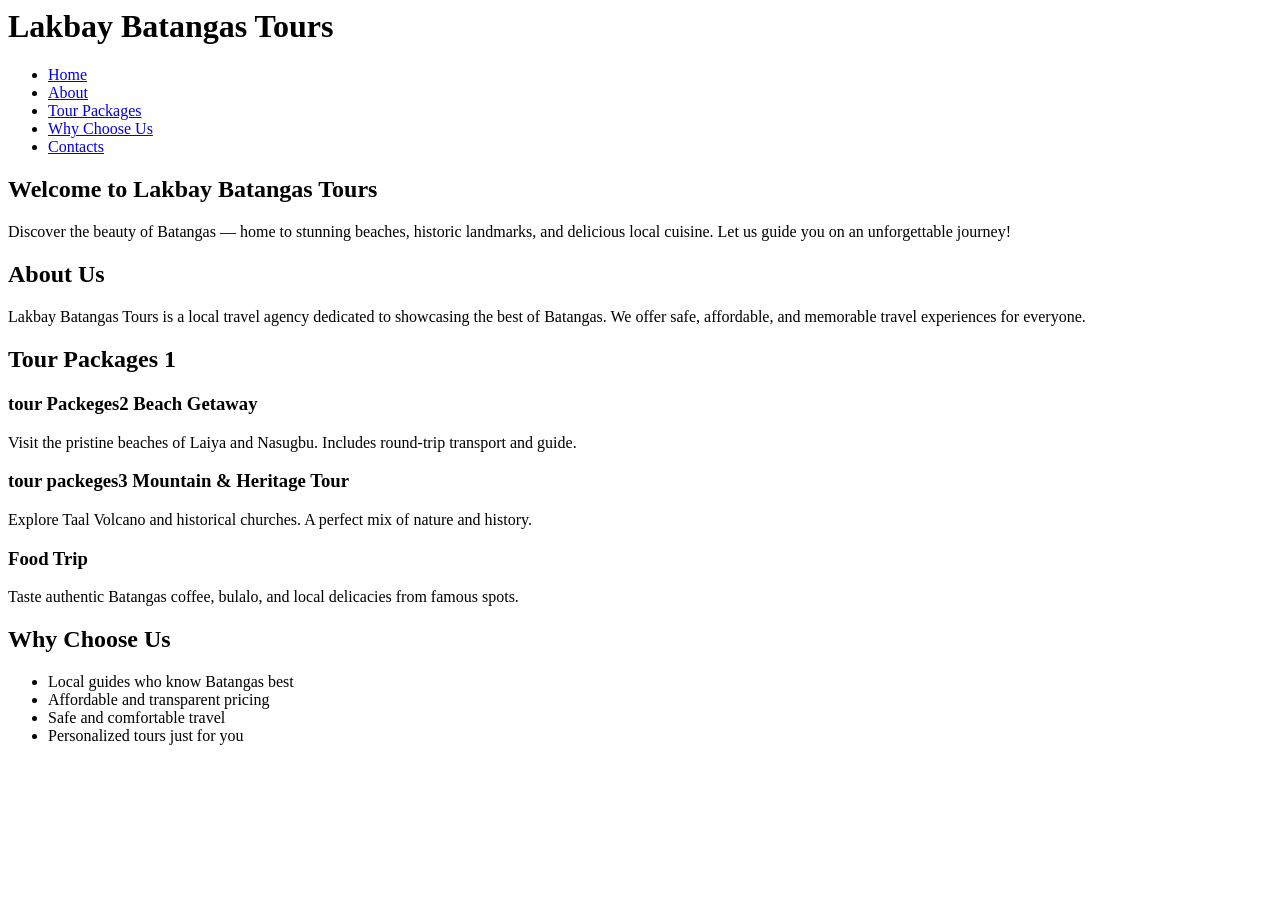
==== index.html @ a4139df9 "body" ====
<header>
    <h1>Lakbay Batangas Tours</h1>
    <nav aria-label="Main Navigation">
        <ul>
            <li><a href="#home">Home</a></li>
            <li><a href="#about">About</a></li>
            <li><a href="#packages">Tour Packages</a></li>
            <li><a href="#why">Why Choose Us</a></li>
            <li><a href="#contact">Contacts</a></li>
        </ul>
    </nav>
</header>
<!DOCTYPE html>
<html lang="en">
<head>
    <meta charset="UTF-8">
    <meta name="viewport" content="width=device-width, initial-scale=1.0">
    <title>Lakbay Batangas Tours</title>
</head>
<body>
        </ul>
    </nav>
</header>

<section id="home">
    <h2>Welcome to Lakbay Batangas Tours</h2>
    <p>Discover the beauty of Batangas — home to stunning beaches, historic landmarks, and delicious local cuisine. Let us guide you on an unforgettable journey!</p>
</section>

<section id="about">
    <h2>About Us</h2>
    <p>Lakbay Batangas Tours is a local travel agency dedicated to showcasing the best of Batangas. We offer safe, affordable, and memorable travel experiences for everyone.</p>
</section>

<section id="packages">
    <h2>Tour Packages 1</h2>
    <h3>tour Packeges2  Beach Getaway</h3>
    <p>Visit the pristine beaches of Laiya and Nasugbu. Includes round-trip transport and guide.</p>

    <h3> tour packeges3  Mountain & Heritage Tour</h3>
    <p>Explore Taal Volcano and historical churches. A perfect mix of nature and history.</p>

    <h3>Food Trip</h3>
    <p>Taste authentic Batangas coffee, bulalo, and local delicacies from famous spots.</p>
</section>

<section id="why">
    <h2>Why Choose Us</h2>
    <ul>
        <li>Local guides who know Batangas best</li>
        <li>Affordable and transparent pricing</li>
        <li>Safe and comfortable travel</li>
        <li>Personalized tours just for you</li>
    </ul>
</section>
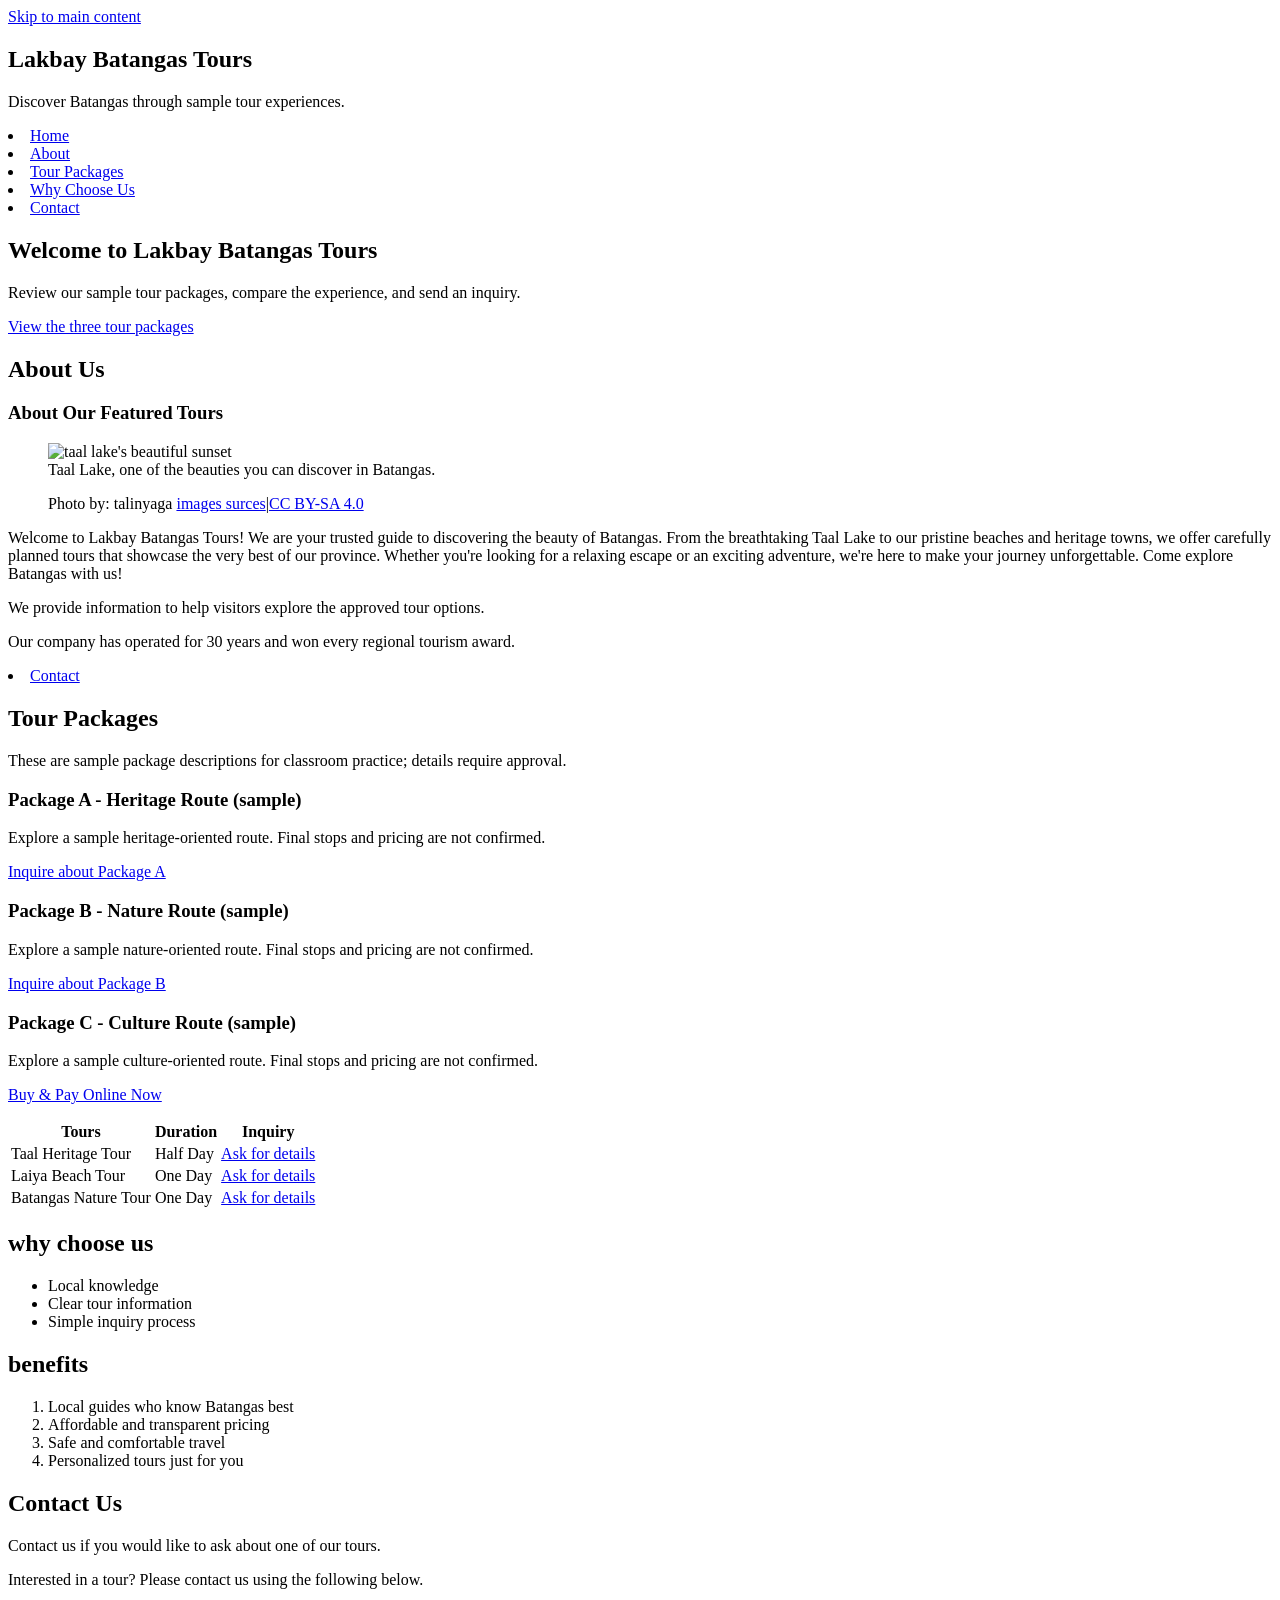
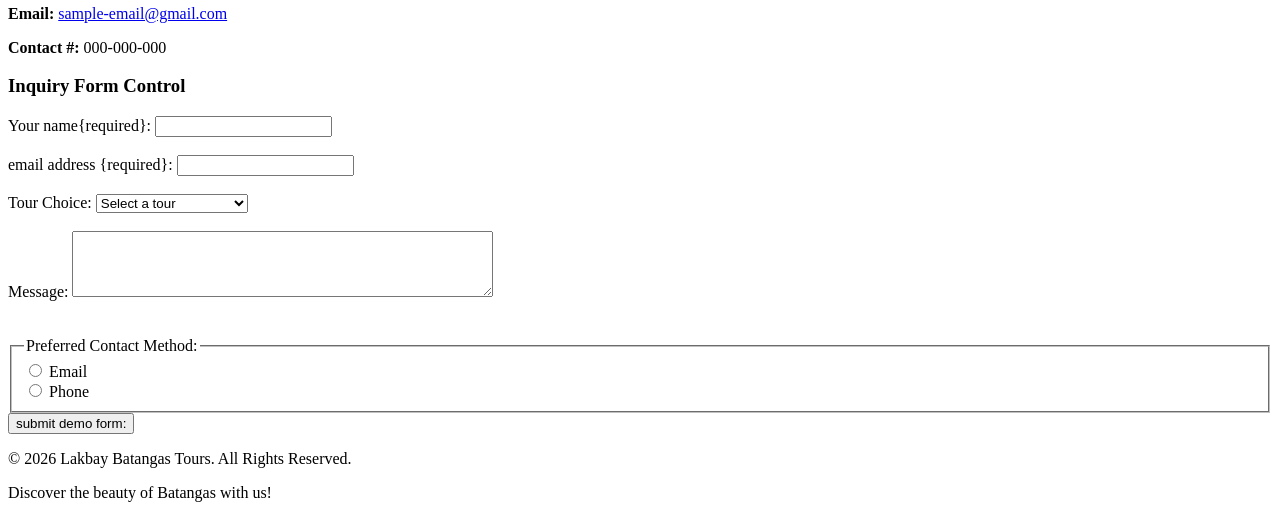
==== commit 314fbac4: "connected.css" ====
--- a/index.html
+++ b/index.html
@@ -1,60 +1,174 @@
-<header>
-    <h1>Lakbay Batangas Tours</h1>
-    <nav aria-label="Main Navigation">
-        <ul>
-            <li><a href="#home">Home</a></li>
-            <li><a href="#about">About</a></li>
-            <li><a href="#packages">Tour Packages</a></li>
-            <li><a href="#why">Why Choose Us</a></li>
-            <li><a href="#contact">Contacts</a></li>
-        </ul>
-    </nav>
-</header>
 <!DOCTYPE html>
-<html lang="en">
+<html>
 <head>
-    <meta charset="UTF-8">
-    <meta name="viewport" content="width=device-width, initial-scale=1.0">
-    <title>Lakbay Batangas Tours</title>
-</head>
+    <meta charset="windows-1252">
+    <meta name="viewpoint" content="width=device-width, initial-scale=1">
+    <title>Lakbay Batangas Tours | Online Booking and Payments</title>
+  <link rel="stylesheet" href="css/style.css">
+  </head>
 <body>
-        </ul>
-    </nav>
-</header>
+    <a href="#start">Skip to main content</a>
 
-<section id="home">
-    <h2>Welcome to Lakbay Batangas Tours</h2>
-    <p>Discover the beauty of Batangas — home to stunning beaches, historic landmarks, and delicious local cuisine. Let us guide you on an unforgettable journey!</p>
+    <header>
+        <h2>Lakbay Batangas Tours</h2>
+        <p>Discover Batangas through sample tour experiences.</p>
+        <nav aria-label="Primary navigation">
+          <li><a href="#home">Home</a></li>
+          <li><a href="#about">About</a></li>
+          <li><a href="#packages">Tour Packages</a></li>
+          <li><a href="#why choose us">Why Choose Us</a></li>
+          <li><a href="#contact-us">Contact</a></li>
+        
+        </nav>
+    </header>
+ </header>
+
+    <main id="home">
+        <section id="home">
+            <h2>Welcome to Lakbay Batangas Tours</h2>
+            <p>Review our sample tour packages, compare the experience, and send an inquiry.</p>
+            <p><a href="#package">View the three tour packages</a></p>
+        </section>
+
+      
+
+<!-- ABOUT US SECTION -->
+<section id="about">
+  <h2>About Us</h2>
+  <h3>About Our Featured Tours</h3>
+
+  <figure>
+
+    <img src="assets/images/taal-lake.jpg"alt="taal lake's beautiful sunset"width="380" height="285">
+    <figcaption>Taal Lake, one of the beauties you can discover in Batangas.</figcaption>
+  <p>Photo by: talinyaga <a href="https://commons.wikimedia.org/wiki/File:Taal_Lake.jpg">images surces</a>|<a href="https://creativecommons.org/licenses/by-sa/4.0/">CC BY-SA 4.0</a></p>
 </section>
+            <p>Welcome to Lakbay Batangas Tours! 
+                We are your trusted guide to discovering the beauty of Batangas. From the breathtaking Taal Lake to our pristine beaches and heritage towns, we offer carefully planned tours that showcase the very best of our province. Whether you're looking for a relaxing escape or an exciting adventure, we're here to make your journey unforgettable.
+                 Come explore Batangas with us!</p>
+            <p>We provide information to help visitors explore the approved tour options.</p>
+            <p>Our company has operated for 30 years and won every regional tourism award.</p>
+        </section>
+    <li><a href="#contact-us">Contact</a></li>
+        <section id="packages">
+            <h2>Tour Packages</h2>
+            <p>These are sample package descriptions for classroom practice; details require approval.</p>
 
-<section id="about">
-    <h2>About Us</h2>
-    <p>Lakbay Batangas Tours is a local travel agency dedicated to showcasing the best of Batangas. We offer safe, affordable, and memorable travel experiences for everyone.</p>
-</section>
+            <article id="package-a">
+                <h3>Package A - Heritage Route (sample)</h3>
+                <p>Explore a sample heritage-oriented route. Final stops and pricing are not confirmed.</p>
+                <p><a href="#contact-us">Inquire about Package A</a></p>
+            </article>
 
-<section id="packages">
-    <h2>Tour Packages 1</h2>
-    <h3>tour Packeges2  Beach Getaway</h3>
-    <p>Visit the pristine beaches of Laiya and Nasugbu. Includes round-trip transport and guide.</p>
+            <article id="package-b">
+                <h3>Package B - Nature Route (sample)</h3>
+                <p>Explore a sample nature-oriented route. Final stops and pricing are not confirmed.</p>
+                <p><a href="#contact-us">Inquire about Package B</a></p>
+            </article>
 
-    <h3> tour packeges3  Mountain & Heritage Tour</h3>
-    <p>Explore Taal Volcano and historical churches. A perfect mix of nature and history.</p>
+            <article id="package-c">
+                <h3>Package C - Culture Route (sample)</h3>
+                <p>Explore a sample culture-oriented route. Final stops and pricing are not confirmed.</p>
+                <p><a href="#contact-us">Buy & Pay Online Now</a></p>
+            </article>
+        </section>
+        <!-- TOUR PACKAGES TABLE -->
+<table>
+  <tr>
+    <th>Tours</th>
+    <th>Duration</th>
+    <th>Inquiry</th>
+  </tr>
+  <tr>
+    <td>Taal Heritage Tour</td>
+    <td>Half Day</td>
+    <td><a href="#contact">Ask for details</a></td>
+  </tr>
+  <tr>
+    <td>Laiya Beach Tour</td>
+    <td>One Day</td>
+    <td><a href="#contact">Ask for details</a></td>
+  </tr>
+  <tr>
+    <td>Batangas Nature Tour</td>
+    <td>One Day</td>
+    <td><a href="#contact">Ask for details</a></td>
+  </tr>
+</table>
 
-    <h3>Food Trip</h3>
-    <p>Taste authentic Batangas coffee, bulalo, and local delicacies from famous spots.</p>
-</section>
-
+<!-- WHY CHOOSE US -->
+  <section id="why choose us">
+<h2>why choose us</h2>
+<ul>
+  <li>Local knowledge</li>
+  <li>Clear tour information</li>
+  <li>Simple inquiry process</li>
+</ul>
 <section id="why">
-    <h2>Why Choose Us</h2>
-    <ul>
+    <h2>benefits</h2>
+    <ol>
         <li>Local guides who know Batangas best</li>
         <li>Affordable and transparent pricing</li>
         <li>Safe and comfortable travel</li>
         <li>Personalized tours just for you</li>
-    </ul>
+    </ol>
 </section>
 
+</section>
+<!-- CONTACT US -- ITO ANG PUPUNTAHAN -->
+<h2 id="contact-us">Contact Us</h2>
+<p>Contact us if you would like to ask about one of our tours.</p>
+<p>Interested in a tour? Please contact us using the following below.</p>
 
+<p><strong>Email:</strong> <a href="mailto:sample-email@gmail.com">sample-email@gmail.com</a></p>
+<p><strong>Contact #:</strong> 000-000-000</p>
 
-    
+<h3>Inquiry Form Control</h3>
+<form>
+  <label>Your name{required}</name>:</label>
+  <input type="text" name="your-name">
+  <br><br>
 
+</form>
+
+<form>
+
+  <label>email address {required}:</label>
+  <input type="text" name="your-name">
+  <br><br>
+
+</form>
+
+<label for="tour-choice" required>Tour Choice:</label>
+<select id="tour-choice" name="tour-choice" required>
+    <option value="">Select a tour</option>
+    <option value="taal-heritage">Taal Heritage Tour</option>
+    <option value="laiya-beach">Laiya Beach Tour</option>
+    <option value="batangas-nature">Batangas Nature Tour</option>
+</select>
+<br>
+<br>
+<label for="optional-message">Message:</label>
+<textarea id="optional-message" name="optional-message" rows="4" cols="50"></textarea>
+    <br>
+<br>
+<br>
+<form>
+  <fieldset>
+        <legend>Preferred Contact Method:</legend>
+        <input type="radio" id="contact-email" name="contact-method" value="email" required>
+        <label for="contact-email">Email</label><br>
+        <input type="radio" id="contact-phone" name="contact-method" value="phone">
+        <label for="contact-phone">Phone</label><br>
+ </fieldset>
+ <button type id="submit"> submit demo form:</button>
+</form>
+</html>
+<form>
+      <footer>
+    <p>&copy; 2026 Lakbay Batangas Tours. All Rights Reserved.</p>
+    <p>Discover the beauty of Batangas with us!</p>
+    </footer>
+        </form>
+</body>
+</html>
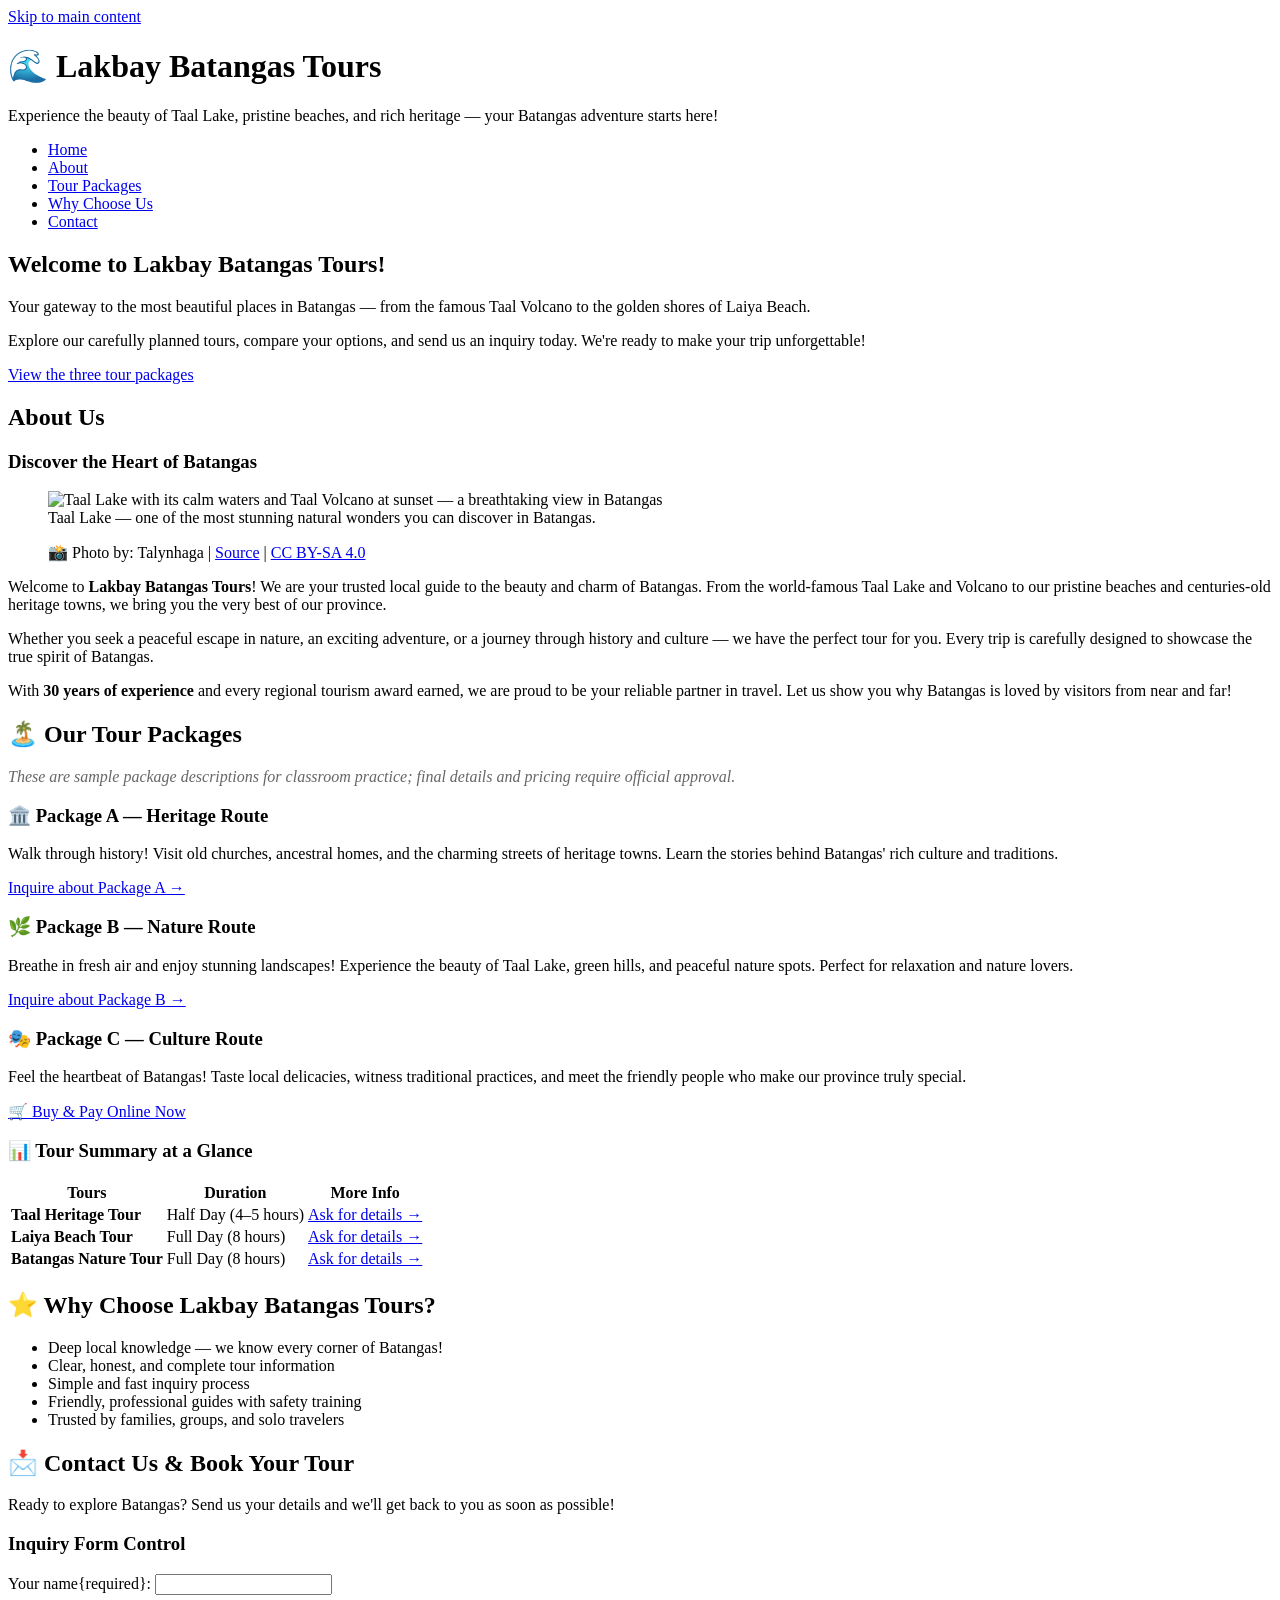
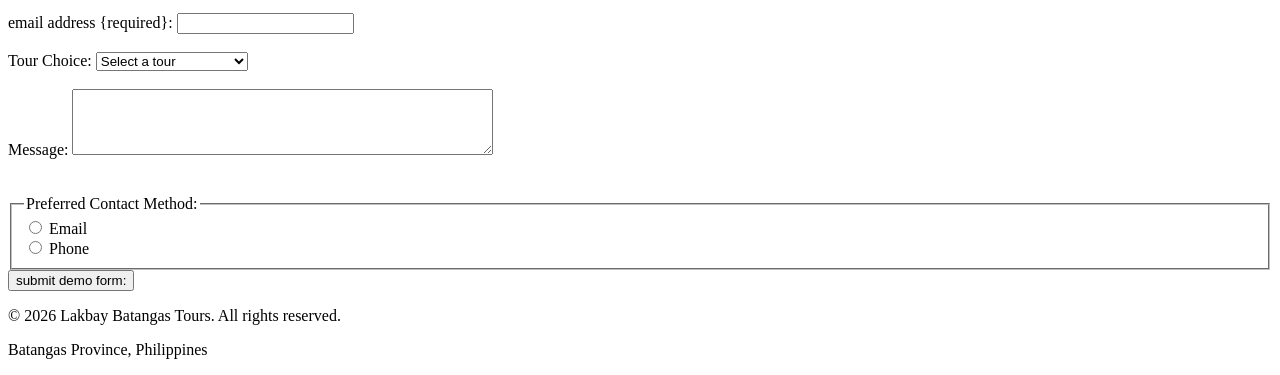
==== commit e41120d6: "improve css reability fucos" ====
--- a/index.html
+++ b/index.html
@@ -1,129 +1,126 @@
 <!DOCTYPE html>
-<html>
+<html lang="en">
 <head>
-    <meta charset="windows-1252">
-    <meta name="viewpoint" content="width=device-width, initial-scale=1">
+    <meta charset="UTF-8">
+    <meta name="viewport" content="width=device-width, initial-scale=1.0">
     <title>Lakbay Batangas Tours | Online Booking and Payments</title>
-  <link rel="stylesheet" href="css/style.css">
-  </head>
+    <link rel="stylesheet" href="css/style.css"></link>
+</head>
 <body>
-    <a href="#start">Skip to main content</a>
+    <a href="#main-content" class="skip-link">Skip to main content</a>
 
     <header>
-        <h2>Lakbay Batangas Tours</h2>
-        <p>Discover Batangas through sample tour experiences.</p>
+        <h1>🌊 Lakbay Batangas Tours</h1>
+        <p>Experience the beauty of Taal Lake, pristine beaches, and rich heritage — your Batangas adventure starts here!</p>
         <nav aria-label="Primary navigation">
-          <li><a href="#home">Home</a></li>
-          <li><a href="#about">About</a></li>
-          <li><a href="#packages">Tour Packages</a></li>
-          <li><a href="#why choose us">Why Choose Us</a></li>
-          <li><a href="#contact-us">Contact</a></li>
-        
+            <ul>
+                <li><a href="#home">Home</a></li>
+                <li><a href="#about">About</a></li>
+                <li><a href="#packages">Tour Packages</a></li>
+                <li><a href="#why-choose-us">Why Choose Us</a></li>
+                <li><a href="#contact-us">Contact</a></li>
+            </ul>
         </nav>
     </header>
- </header>
 
-    <main id="home">
+    <main id="main-content">
         <section id="home">
-            <h2>Welcome to Lakbay Batangas Tours</h2>
-            <p>Review our sample tour packages, compare the experience, and send an inquiry.</p>
-            <p><a href="#package">View the three tour packages</a></p>
+            <h2>Welcome to Lakbay Batangas Tours!</h2>
+            <p>Your gateway to the most beautiful places in Batangas — from the famous Taal Volcano to the golden shores of Laiya Beach.</p>
+            <p>Explore our carefully planned tours, compare your options, and send us an inquiry today. We're ready to make your trip unforgettable!</p>
+            <p><a href="#packages">View the three tour packages </a></p>
         </section>
 
-      
+        <section id="about">
+            <h2>About Us</h2>
+            <h3>Discover the Heart of Batangas</h3>
 
-<!-- ABOUT US SECTION -->
-<section id="about">
-  <h2>About Us</h2>
-  <h3>About Our Featured Tours</h3>
+            <figure>
+                <img
+                    src="assets/images/taal-lake.jpg"
+                    alt="Taal Lake with its calm waters and Taal Volcano at sunset — a breathtaking view in Batangas"
+                    width="380"
+                    height="285"
+                    loading="lazy">
+                <figcaption>Taal Lake — one of the most stunning natural wonders you can discover in Batangas.</figcaption>
+                <p class="photo-credit">
+                    📸 Photo by: Talynhaga |
+                    <a href="https://commons.wikimedia.org/wiki/File:Taal_Lake.jpg" target="_blank" rel="noopener noreferrer">Source</a> |
+                    <a href="https://creativecommons.org/licenses/by-sa/4.0/" target="_blank" rel="noopener noreferrer">CC BY-SA 4.0</a>
+                </p>
+            </figure>
 
-  <figure>
+            <p>Welcome to <strong>Lakbay Batangas Tours</strong>! We are your trusted local guide to the beauty and charm of Batangas. From the world-famous Taal Lake and Volcano to our pristine beaches and centuries-old heritage towns, we bring you the very best of our province.</p>
+            <p>Whether you seek a peaceful escape in nature, an exciting adventure, or a journey through history and culture — we have the perfect tour for you. Every trip is carefully designed to showcase the true spirit of Batangas.</p>
+            <p>With <strong>30 years of experience</strong> and every regional tourism award earned, we are proud to be your reliable partner in travel. Let us show you why Batangas is loved by visitors from near and far!</p>
+        </section>
 
-    <img src="assets/images/taal-lake.jpg"alt="taal lake's beautiful sunset"width="380" height="285">
-    <figcaption>Taal Lake, one of the beauties you can discover in Batangas.</figcaption>
-  <p>Photo by: talinyaga <a href="https://commons.wikimedia.org/wiki/File:Taal_Lake.jpg">images surces</a>|<a href="https://creativecommons.org/licenses/by-sa/4.0/">CC BY-SA 4.0</a></p>
-</section>
-            <p>Welcome to Lakbay Batangas Tours! 
-                We are your trusted guide to discovering the beauty of Batangas. From the breathtaking Taal Lake to our pristine beaches and heritage towns, we offer carefully planned tours that showcase the very best of our province. Whether you're looking for a relaxing escape or an exciting adventure, we're here to make your journey unforgettable.
-                 Come explore Batangas with us!</p>
-            <p>We provide information to help visitors explore the approved tour options.</p>
-            <p>Our company has operated for 30 years and won every regional tourism award.</p>
-        </section>
-    <li><a href="#contact-us">Contact</a></li>
         <section id="packages">
-            <h2>Tour Packages</h2>
-            <p>These are sample package descriptions for classroom practice; details require approval.</p>
+            <h2>🏝️ Our Tour Packages</h2>
+            <p style="color:#666; font-style:italic;">These are sample package descriptions for classroom practice; final details and pricing require official approval.</p>
 
             <article id="package-a">
-                <h3>Package A - Heritage Route (sample)</h3>
-                <p>Explore a sample heritage-oriented route. Final stops and pricing are not confirmed.</p>
-                <p><a href="#contact-us">Inquire about Package A</a></p>
+                <h3>🏛️ Package A — Heritage Route</h3>
+                <p>Walk through history! Visit old churches, ancestral homes, and the charming streets of heritage towns. Learn the stories behind Batangas' rich culture and traditions.</p>
+                <p><a href="#contact-us">Inquire about Package A →</a></p>
             </article>
 
             <article id="package-b">
-                <h3>Package B - Nature Route (sample)</h3>
-                <p>Explore a sample nature-oriented route. Final stops and pricing are not confirmed.</p>
-                <p><a href="#contact-us">Inquire about Package B</a></p>
+                <h3>🌿 Package B — Nature Route</h3>
+                <p>Breathe in fresh air and enjoy stunning landscapes! Experience the beauty of Taal Lake, green hills, and peaceful nature spots. Perfect for relaxation and nature lovers.</p>
+                <p><a href="#contact-us">Inquire about Package B →</a></p>
             </article>
 
             <article id="package-c">
-                <h3>Package C - Culture Route (sample)</h3>
-                <p>Explore a sample culture-oriented route. Final stops and pricing are not confirmed.</p>
-                <p><a href="#contact-us">Buy & Pay Online Now</a></p>
+                <h3>🎭 Package C — Culture Route</h3>
+                <p>Feel the heartbeat of Batangas! Taste local delicacies, witness traditional practices, and meet the friendly people who make our province truly special.</p>
+                <p><a href="#contact-us">🛒 Buy & Pay Online Now</a></p>
             </article>
+
+            <h3>📊 Tour Summary at a Glance</h3>
+            <table>
+                <thead>
+                    <tr>
+                        <th>Tours</th>
+                        <th>Duration</th>
+                        <th>More Info</th>
+                    </tr>
+                </thead>
+                <tbody>
+                    <tr>
+                        <td><strong>Taal Heritage Tour</strong></td>
+                        <td>Half Day (4–5 hours)</td>
+                        <td><a href="#contact-us">Ask for details →</a></td>
+                    </tr>
+                    <tr>
+                        <td><strong>Laiya Beach Tour</strong></td>
+                        <td>Full Day (8 hours)</td>
+                        <td><a href="#contact-us">Ask for details →</a></td>
+                    </tr>
+                    <tr>
+                        <td><strong>Batangas Nature Tour</strong></td>
+                        <td>Full Day (8 hours)</td>
+                        <td><a href="#contact-us">Ask for details →</a></td>
+                    </tr>
+                </tbody>
+            </table>
         </section>
-        <!-- TOUR PACKAGES TABLE -->
-<table>
-  <tr>
-    <th>Tours</th>
-    <th>Duration</th>
-    <th>Inquiry</th>
-  </tr>
-  <tr>
-    <td>Taal Heritage Tour</td>
-    <td>Half Day</td>
-    <td><a href="#contact">Ask for details</a></td>
-  </tr>
-  <tr>
-    <td>Laiya Beach Tour</td>
-    <td>One Day</td>
-    <td><a href="#contact">Ask for details</a></td>
-  </tr>
-  <tr>
-    <td>Batangas Nature Tour</td>
-    <td>One Day</td>
-    <td><a href="#contact">Ask for details</a></td>
-  </tr>
-</table>
 
-<!-- WHY CHOOSE US -->
-  <section id="why choose us">
-<h2>why choose us</h2>
-<ul>
-  <li>Local knowledge</li>
-  <li>Clear tour information</li>
-  <li>Simple inquiry process</li>
-</ul>
-<section id="why">
-    <h2>benefits</h2>
-    <ol>
-        <li>Local guides who know Batangas best</li>
-        <li>Affordable and transparent pricing</li>
-        <li>Safe and comfortable travel</li>
-        <li>Personalized tours just for you</li>
-    </ol>
-</section>
+        <section id="why-choose-us">
+            <h2>⭐ Why Choose Lakbay Batangas Tours?</h2>
+            <ul>
+                <li>Deep local knowledge — we know every corner of Batangas!</li>
+                <li>Clear, honest, and complete tour information</li>
+                <li>Simple and fast inquiry process</li>
+                <li>Friendly, professional guides with safety training</li>
+                <li>Trusted by families, groups, and solo travelers</li>
+            </ul>
+        </section>
 
-</section>
-<!-- CONTACT US -- ITO ANG PUPUNTAHAN -->
-<h2 id="contact-us">Contact Us</h2>
-<p>Contact us if you would like to ask about one of our tours.</p>
-<p>Interested in a tour? Please contact us using the following below.</p>
-
-<p><strong>Email:</strong> <a href="mailto:sample-email@gmail.com">sample-email@gmail.com</a></p>
-<p><strong>Contact #:</strong> 000-000-000</p>
-
-<h3>Inquiry Form Control</h3>
+        <section id="contact-us">
+            <h2>📩 Contact Us & Book Your Tour</h2>
+            <p>Ready to explore Batangas? Send us your details and we'll get back to you as soon as possible!</p>
+            <h3>Inquiry Form Control</h3>
 <form>
   <label>Your name{required}</name>:</label>
   <input type="text" name="your-name">
@@ -162,13 +159,11 @@
         <label for="contact-phone">Phone</label><br>
  </fieldset>
  <button type id="submit"> submit demo form:</button>
-</form>
-</html>
-<form>
-      <footer>
-    <p>&copy; 2026 Lakbay Batangas Tours. All Rights Reserved.</p>
-    <p>Discover the beauty of Batangas with us!</p>
+            
+
+    <footer>
+        <p>&copy; 2026 Lakbay Batangas Tours. All rights reserved.</p>
+        <p>Batangas Province, Philippines</p>
     </footer>
-        </form>
 </body>
-</html>
+</html>
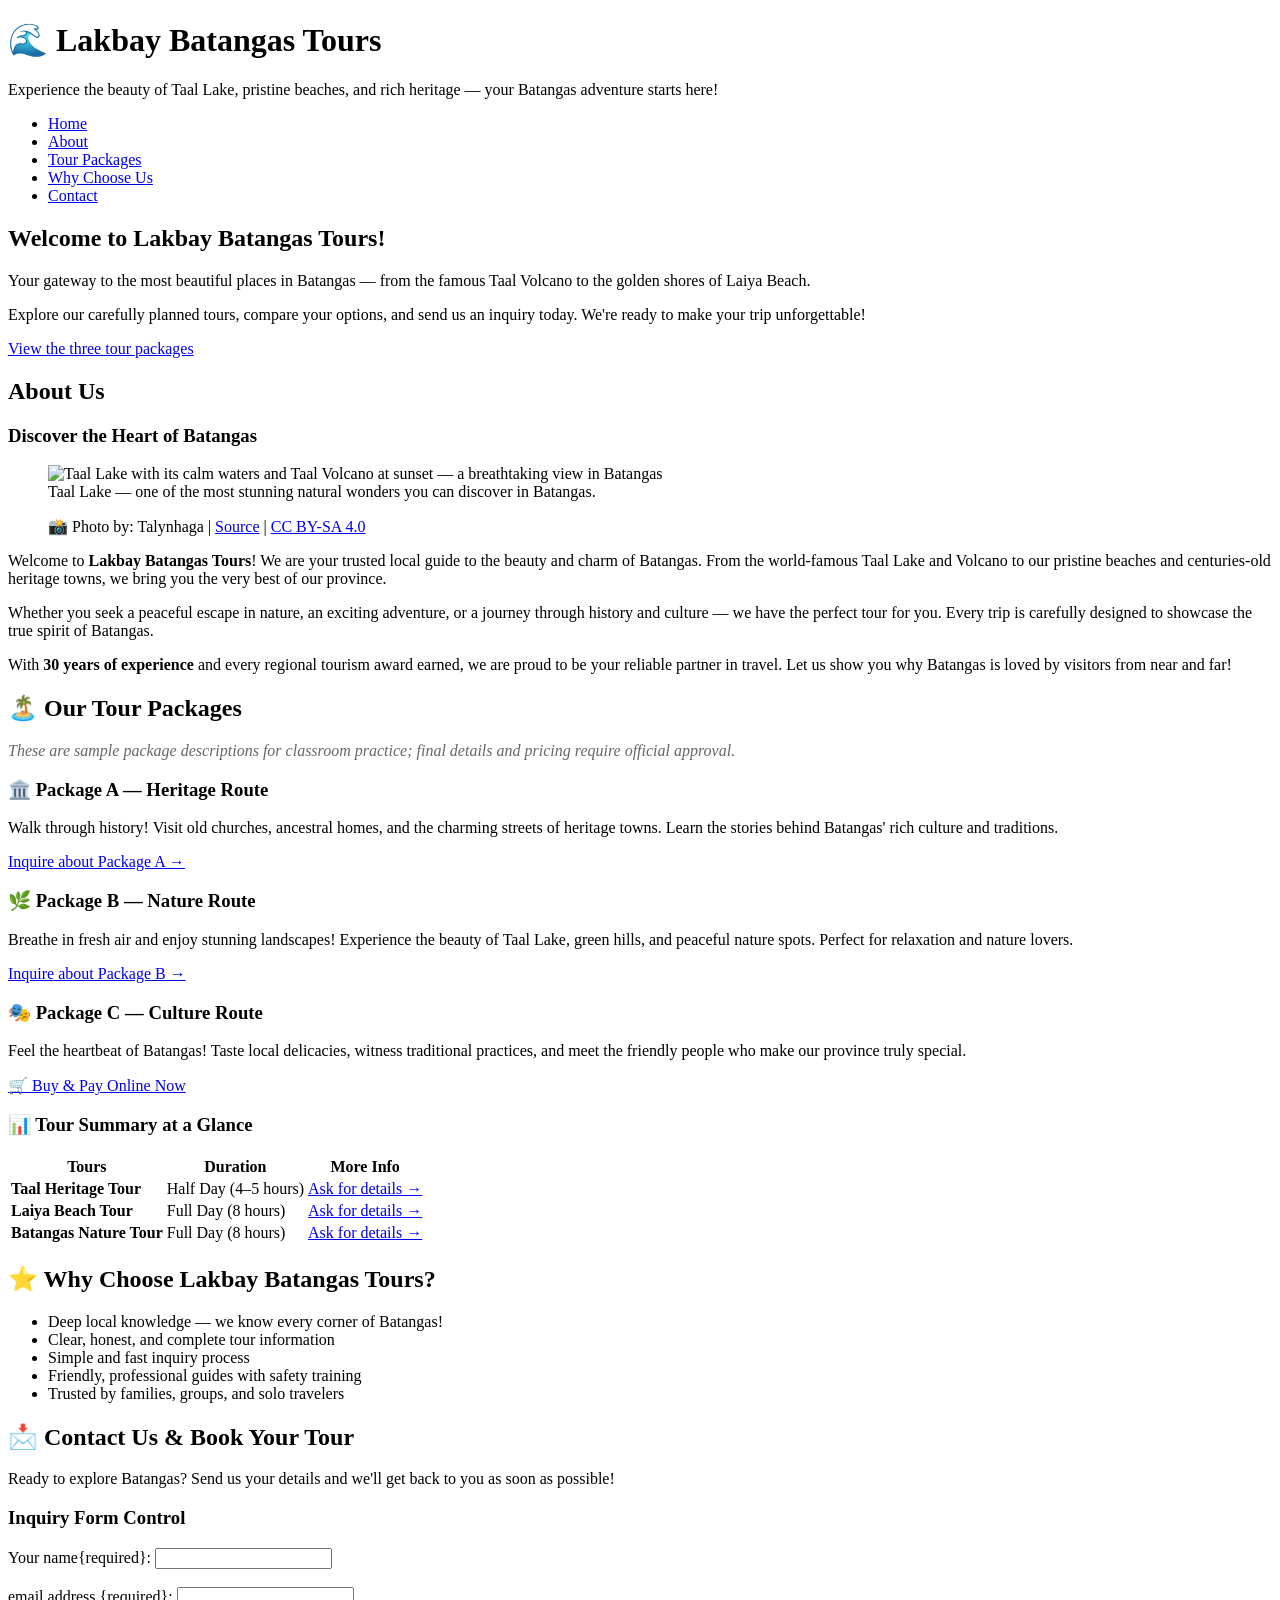
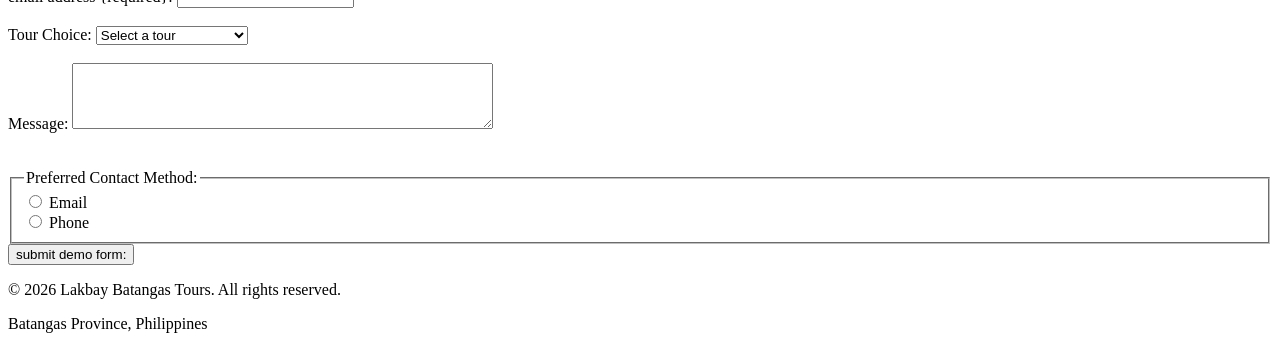
==== commit 988b5c3e: "updated" ====
--- a/index.html
+++ b/index.html
@@ -7,7 +7,7 @@
     <link rel="stylesheet" href="css/style.css"></link>
 </head>
 <body>
-    <a href="#main-content" class="skip-link">Skip to main content</a>
+
 
     <header>
         <h1>🌊 Lakbay Batangas Tours</h1>
@@ -39,8 +39,8 @@
                 <img
                     src="assets/images/taal-lake.jpg"
                     alt="Taal Lake with its calm waters and Taal Volcano at sunset — a breathtaking view in Batangas"
-                    width="380"
-                    height="285"
+                    width="1400px"
+                    height="50px"
                     loading="lazy">
                 <figcaption>Taal Lake — one of the most stunning natural wonders you can discover in Batangas.</figcaption>
                 <p class="photo-credit">
@@ -56,6 +56,7 @@
         </section>
 
         <section id="packages">
+            
             <h2>🏝️ Our Tour Packages</h2>
             <p style="color:#666; font-style:italic;">These are sample package descriptions for classroom practice; final details and pricing require official approval.</p>
 
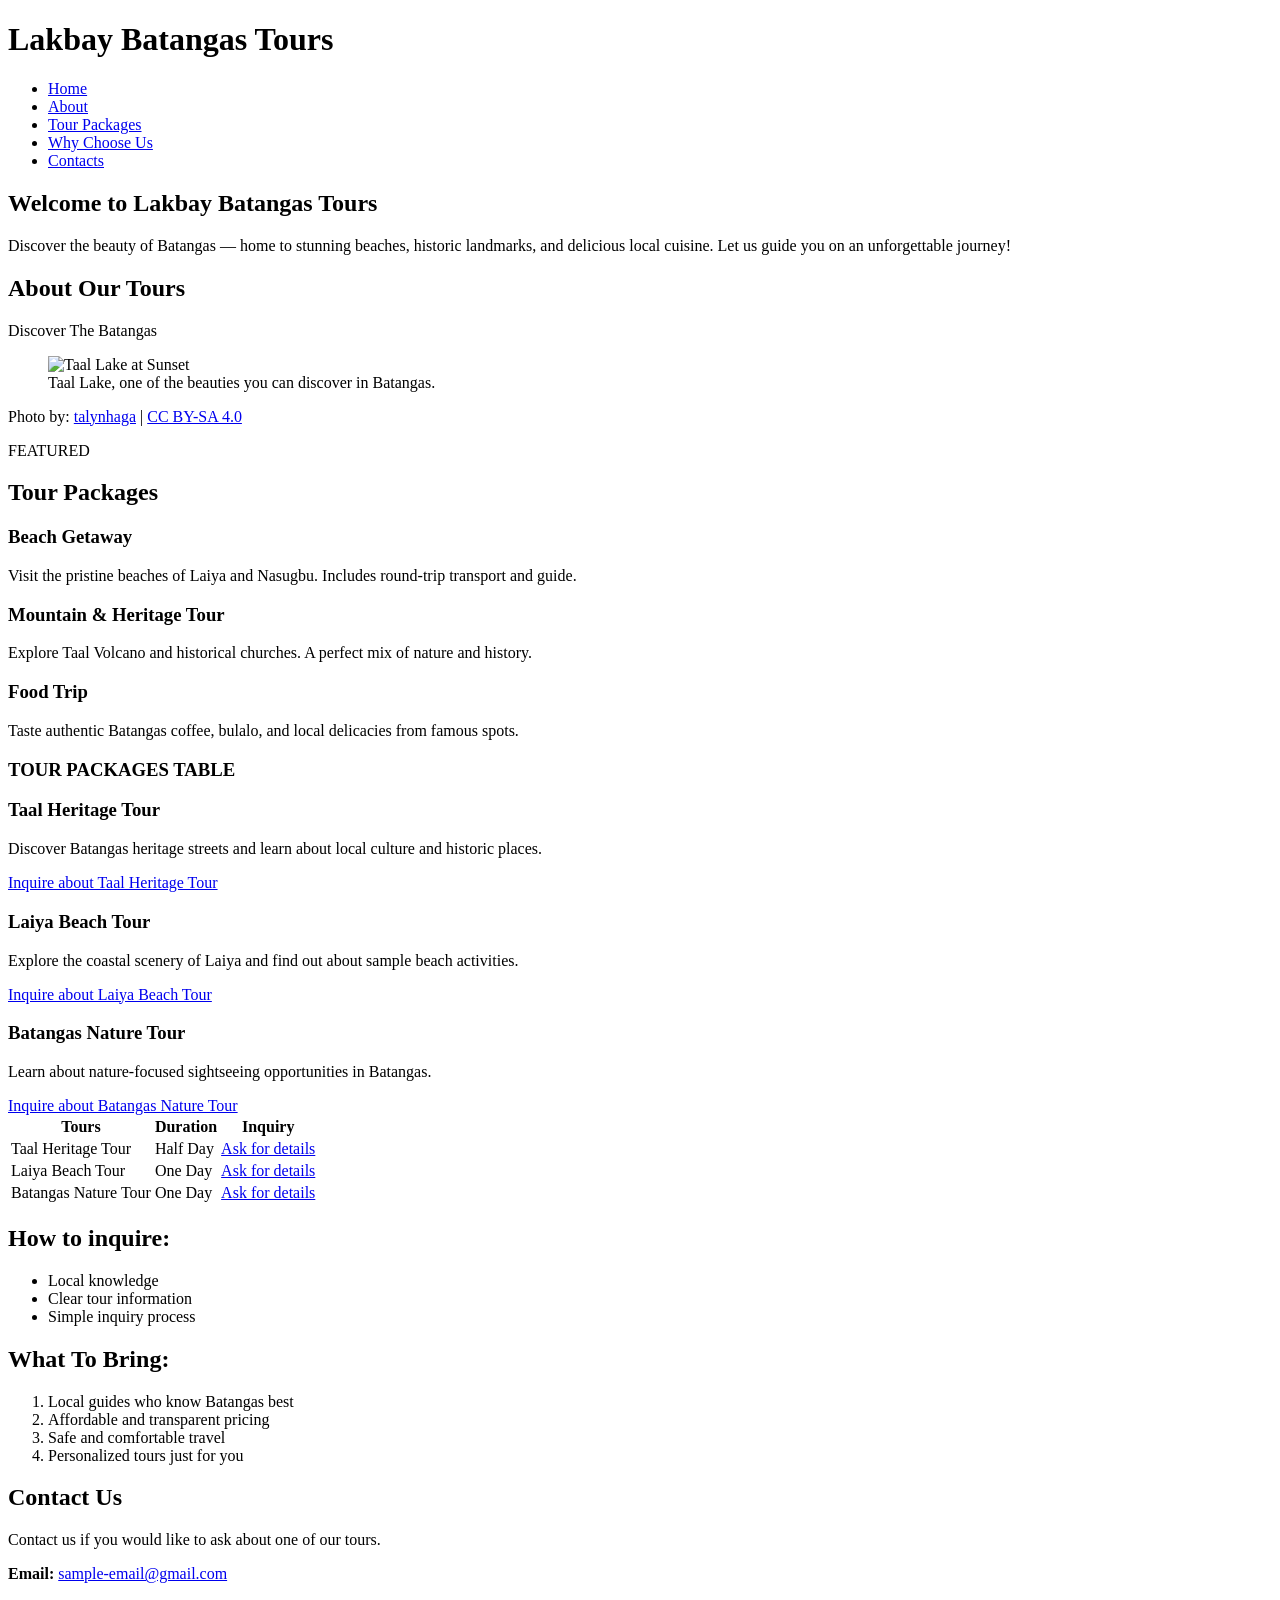
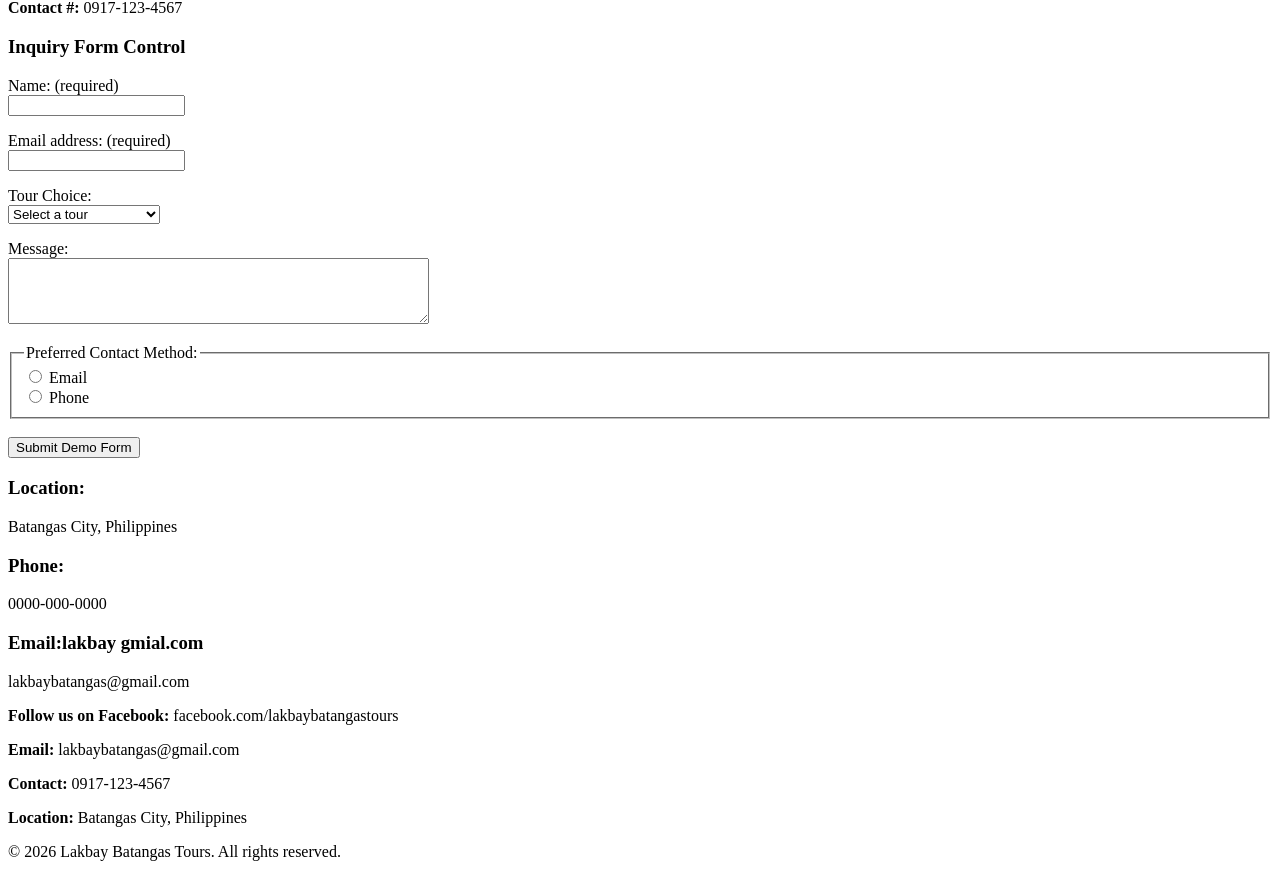
==== commit 22b3d84e: "changed the nav" ====
--- a/index.html
+++ b/index.html
@@ -1,170 +1,222 @@
-<!DOCTYPE html>
+<!doctype html>
 <html lang="en">
 <head>
-    <meta charset="UTF-8">
-    <meta name="viewport" content="width=device-width, initial-scale=1.0">
-    <title>Lakbay Batangas Tours | Online Booking and Payments</title>
-    <link rel="stylesheet" href="css/style.css"></link>
+  <meta charset="UTF-8">
+  <meta name="viewport" content="width=device-width, initial-scale=1.0">
+  <title>Lakbay Batangas Tours | Week 11 Final Repair</title>
+  <link rel="stylesheet" href="css/style.css"/>
 </head>
 <body>
 
-
-    <header>
-        <h1>🌊 Lakbay Batangas Tours</h1>
-        <p>Experience the beauty of Taal Lake, pristine beaches, and rich heritage — your Batangas adventure starts here!</p>
-        <nav aria-label="Primary navigation">
-            <ul>
-                <li><a href="#home">Home</a></li>
-                <li><a href="#about">About</a></li>
-                <li><a href="#packages">Tour Packages</a></li>
-                <li><a href="#why-choose-us">Why Choose Us</a></li>
-                <li><a href="#contact-us">Contact</a></li>
-            </ul>
-        </nav>
-    </header>
-
-    <main id="main-content">
-        <section id="home">
-            <h2>Welcome to Lakbay Batangas Tours!</h2>
-            <p>Your gateway to the most beautiful places in Batangas — from the famous Taal Volcano to the golden shores of Laiya Beach.</p>
-            <p>Explore our carefully planned tours, compare your options, and send us an inquiry today. We're ready to make your trip unforgettable!</p>
-            <p><a href="#packages">View the three tour packages </a></p>
-        </section>
-
-        <section id="about">
-            <h2>About Us</h2>
-            <h3>Discover the Heart of Batangas</h3>
-
-            <figure>
-                <img
-                    src="assets/images/taal-lake.jpg"
-                    alt="Taal Lake with its calm waters and Taal Volcano at sunset — a breathtaking view in Batangas"
-                    width="1400px"
-                    height="50px"
-                    loading="lazy">
-                <figcaption>Taal Lake — one of the most stunning natural wonders you can discover in Batangas.</figcaption>
-                <p class="photo-credit">
-                    📸 Photo by: Talynhaga |
-                    <a href="https://commons.wikimedia.org/wiki/File:Taal_Lake.jpg" target="_blank" rel="noopener noreferrer">Source</a> |
-                    <a href="https://creativecommons.org/licenses/by-sa/4.0/" target="_blank" rel="noopener noreferrer">CC BY-SA 4.0</a>
-                </p>
-            </figure>
-
-            <p>Welcome to <strong>Lakbay Batangas Tours</strong>! We are your trusted local guide to the beauty and charm of Batangas. From the world-famous Taal Lake and Volcano to our pristine beaches and centuries-old heritage towns, we bring you the very best of our province.</p>
-            <p>Whether you seek a peaceful escape in nature, an exciting adventure, or a journey through history and culture — we have the perfect tour for you. Every trip is carefully designed to showcase the true spirit of Batangas.</p>
-            <p>With <strong>30 years of experience</strong> and every regional tourism award earned, we are proud to be your reliable partner in travel. Let us show you why Batangas is loved by visitors from near and far!</p>
-        </section>
-
-        <section id="packages">
-            
-            <h2>🏝️ Our Tour Packages</h2>
-            <p style="color:#666; font-style:italic;">These are sample package descriptions for classroom practice; final details and pricing require official approval.</p>
-
-            <article id="package-a">
-                <h3>🏛️ Package A — Heritage Route</h3>
-                <p>Walk through history! Visit old churches, ancestral homes, and the charming streets of heritage towns. Learn the stories behind Batangas' rich culture and traditions.</p>
-                <p><a href="#contact-us">Inquire about Package A →</a></p>
-            </article>
-
-            <article id="package-b">
-                <h3>🌿 Package B — Nature Route</h3>
-                <p>Breathe in fresh air and enjoy stunning landscapes! Experience the beauty of Taal Lake, green hills, and peaceful nature spots. Perfect for relaxation and nature lovers.</p>
-                <p><a href="#contact-us">Inquire about Package B →</a></p>
-            </article>
-
-            <article id="package-c">
-                <h3>🎭 Package C — Culture Route</h3>
-                <p>Feel the heartbeat of Batangas! Taste local delicacies, witness traditional practices, and meet the friendly people who make our province truly special.</p>
-                <p><a href="#contact-us">🛒 Buy & Pay Online Now</a></p>
-            </article>
-
-            <h3>📊 Tour Summary at a Glance</h3>
-            <table>
-                <thead>
-                    <tr>
-                        <th>Tours</th>
-                        <th>Duration</th>
-                        <th>More Info</th>
-                    </tr>
-                </thead>
-                <tbody>
-                    <tr>
-                        <td><strong>Taal Heritage Tour</strong></td>
-                        <td>Half Day (4–5 hours)</td>
-                        <td><a href="#contact-us">Ask for details →</a></td>
-                    </tr>
-                    <tr>
-                        <td><strong>Laiya Beach Tour</strong></td>
-                        <td>Full Day (8 hours)</td>
-                        <td><a href="#contact-us">Ask for details →</a></td>
-                    </tr>
-                    <tr>
-                        <td><strong>Batangas Nature Tour</strong></td>
-                        <td>Full Day (8 hours)</td>
-                        <td><a href="#contact-us">Ask for details →</a></td>
-                    </tr>
-                </tbody>
-            </table>
-        </section>
-
-        <section id="why-choose-us">
-            <h2>⭐ Why Choose Lakbay Batangas Tours?</h2>
-            <ul>
-                <li>Deep local knowledge — we know every corner of Batangas!</li>
-                <li>Clear, honest, and complete tour information</li>
-                <li>Simple and fast inquiry process</li>
-                <li>Friendly, professional guides with safety training</li>
-                <li>Trusted by families, groups, and solo travelers</li>
-            </ul>
-        </section>
-
-        <section id="contact-us">
-            <h2>📩 Contact Us & Book Your Tour</h2>
-            <p>Ready to explore Batangas? Send us your details and we'll get back to you as soon as possible!</p>
-            <h3>Inquiry Form Control</h3>
-<form>
-  <label>Your name{required}</name>:</label>
-  <input type="text" name="your-name">
-  <br><br>
-
-</form>
-
-<form>
-
-  <label>email address {required}:</label>
-  <input type="text" name="your-name">
-  <br><br>
-
-</form>
-
-<label for="tour-choice" required>Tour Choice:</label>
-<select id="tour-choice" name="tour-choice" required>
-    <option value="">Select a tour</option>
-    <option value="taal-heritage">Taal Heritage Tour</option>
-    <option value="laiya-beach">Laiya Beach Tour</option>
-    <option value="batangas-nature">Batangas Nature Tour</option>
-</select>
-<br>
-<br>
-<label for="optional-message">Message:</label>
-<textarea id="optional-message" name="optional-message" rows="4" cols="50"></textarea>
-    <br>
-<br>
-<br>
-<form>
-  <fieldset>
-        <legend>Preferred Contact Method:</legend>
-        <input type="radio" id="contact-email" name="contact-method" value="email" required>
-        <label for="contact-email">Email</label><br>
-        <input type="radio" id="contact-phone" name="contact-method" value="phone">
-        <label for="contact-phone">Phone</label><br>
- </fieldset>
- <button type id="submit"> submit demo form:</button>
-            
-
-    <footer>
-        <p>&copy; 2026 Lakbay Batangas Tours. All rights reserved.</p>
-        <p>Batangas Province, Philippines</p>
-    </footer>
+<header>
+    <h1>Lakbay Batangas Tours</h1>
+</header>
+
+  <nav aria-label="Main Navigation">
+        <ul>
+            <li><a href="#home">Home</a></li> 
+            <li><a href="#about">About</a></li>
+            <li><a href="#packages">Tour Packages</a></li>
+            <li><a href="#why">Why Choose Us</a></li>
+            <li><a href="#contact">Contacts</a></li>
+        </ul>
+    </nav>
+
+<main>
+    <section id="home">
+        <h2>Welcome to Lakbay Batangas Tours</h2>
+        <p>Discover the beauty of Batangas — home to stunning beaches, historic landmarks, and delicious local cuisine. Let us guide you on an unforgettable journey!</p>
+    </section>
+
+    <section id="about">
+        <h2>About Our Tours</h2>
+        <p>Discover The Batangas</p>
+
+        <figure>
+            <img src="assets/images/taal-lake.jpg" alt="Taal Lake at Sunset" width="600" height="300">
+            <figcaption>Taal Lake, one of the beauties you can discover in Batangas.</figcaption>
+        </figure>
+        <p>Photo by: <a href="https://commons.wikimedia.org/wiki/File:Taal_Lake.jpg">talynhaga</a> | <a href="https://creativecommons.org/licenses/by-sa/4.0/">CC BY-SA 4.0</a></p>
+    
+    
+      </section>
+     
+   
+
+<section id="packages">
+     <div class="featured-label">FEATURED</div>
+
+    <h2>Tour Packages</h2>
+
+    <h3>Beach Getaway</h3>
+    <p>Visit the pristine beaches of Laiya and Nasugbu. Includes round-trip transport and guide.</p>
+
+    <h3>Mountain & Heritage Tour</h3>
+    <p>Explore Taal Volcano and historical churches. A perfect mix of nature and history.</p>
+
+    <h3>Food Trip</h3>
+    <p>Taste authentic Batangas coffee, bulalo, and local delicacies from famous spots.</p>
+
+    <h3>TOUR PACKAGES TABLE</h3>
+
+   
+
+    <div class="tour-grid">
+
+        <article class="tour-card featured-tour">
+
+            
+
+            <h3>Taal Heritage Tour</h3>
+            <p>
+                Discover Batangas heritage streets and
+                learn about local culture and historic places.
+            </p>
+
+            <a href="#contact">Inquire about Taal Heritage Tour</a>
+        </article>
+
+        <article class="tour-card">
+
+            <h3>Laiya Beach Tour</h3>
+            <p>
+                Explore the coastal scenery of Laiya and
+                find out about sample beach activities.
+            </p>
+
+            <a href="#contact">Inquire about Laiya Beach Tour</a>
+        </article>
+
+        <article class="tour-card">
+
+            <h3>Batangas Nature Tour</h3>
+            <p>
+                Learn about nature-focused sightseeing
+                opportunities in Batangas.
+            </p>
+
+            <a href="#contact">Inquire about Batangas Nature Tour</a>
+        </article>
+
+    </div>
+</section>
+
+  </div>
+   <section>
+    
+        <table>
+          <thead>
+            <tr>
+              <th>Tours</th>
+              <th>Duration</th>
+              <th>Inquiry</th>
+            </tr>
+          </thead>
+          <tbody>
+            <tr>
+              <td>Taal Heritage Tour</td>
+              <td>Half Day</td>
+              <td><a href="#contact">Ask for details</a></td>
+            </tr>
+            <tr>
+              <td>Laiya Beach Tour</td>
+              <td>One Day</td>
+              <td><a href="#contact">Ask for details</a></td>
+            </tr>
+            <tr>
+              <td>Batangas Nature Tour</td>
+              <td>One Day</td>
+              <td><a href="#contact">Ask for details</a></td>
+            </tr>
+          </tbody>
+        </table>
+    </section>
+
+    <section id="why">
+        <h2>How to inquire:</h2>
+        <ul>
+          <li>Local knowledge</li>
+          <li>Clear tour information</li>
+          <li>Simple inquiry process</li>
+        </ul>
+
+        <h2>What To Bring:</h2>
+        <ol>
+            <li>Local guides who know Batangas best</li>
+            <li>Affordable and transparent pricing</li>
+            <li>Safe and comfortable travel</li>
+            <li>Personalized tours just for you</li>
+        </ol>
+    </section>
+
+    <section id="contact">
+        <h2>Contact Us</h2>
+        <p>Contact us if you would like to ask about one of our tours.</p>
+        <p><strong>Email:</strong> <a href="mailto:sample-email@gmail.com">sample-email@gmail.com</a></p>
+        <p><strong>Contact #:</strong> 0917-123-4567</p>
+
+        <h3>Inquiry Form Control</h3>
+        <form action="#" method="POST">
+            <p>
+                <label for="your-name">Name: (required)</label><br>
+                <input type="text" id="your-name" name="your-name" required>
+            </p>
+            
+            <p>
+                <label for="your-email">Email address: (required)</label><br>
+                <input type="email" id="your-email" name="your-email" required>
+            </p>
+
+            <p>
+                <label for="tour-choice">Tour Choice:</label><br>
+                <select id="tour-choice" name="tour-choice" required>
+                    <option value="">Select a tour</option>
+                    <option value="taal-heritage">Taal Heritage Tour</option>
+                    <option value="laiya-beach">Laiya Beach Tour</option>
+                    <option value="batangas-nature">Batangas Nature Tour</option>
+                </select>
+            </p>
+
+            <p>
+                <label for="optional-message">Message:</label><br>
+                <textarea id="optional-message" name="optional-message" rows="4" cols="50"></textarea>
+            </p>
+            
+            <fieldset>
+                <legend>Preferred Contact Method:</legend>
+                <input type="radio" id="contact-method-email" name="contact-method" value="email" required>
+                <label for="contact-method-email">Email</label><br>
+                <input type="radio" id="contact-method-phone" name="contact-method" value="phone">
+                <label for="contact-method-phone">Phone</label>
+            </fieldset>
+            <br>
+            <button type="submit">Submit Demo Form</button>
+        </form>
+
+        <!-- Inayos ang tags dito para maging malinis at semantiko -->
+        <div class="contact-info">
+            <h3>Location:</h3>
+            <p>Batangas City, Philippines</p>
+            
+            <h3>Phone:</h3>
+            <p>0000-000-0000</p>
+            
+            <h3>Email:lakbay gmial.com</h3>
+            <p>lakbaybatangas@gmail.com</p>
+   
+        </div>
+    </section>
+</main>
+
+<footer>
+    <div class="footer-links">
+        <p><strong>Follow us on Facebook:</strong> facebook.com/lakbaybatangastours</p>
+        <p><strong>Email:</strong> lakbaybatangas@gmail.com</p> 
+        <p><strong>Contact:</strong> 0917-123-4567</p>
+        <p><strong>Location:</strong> Batangas City, Philippines</p>
+    </div>
+    <p class="copyright">&copy; 2026 Lakbay Batangas Tours. All rights reserved.</p>
+</footer>
+
 </body>
-</html>+</html>
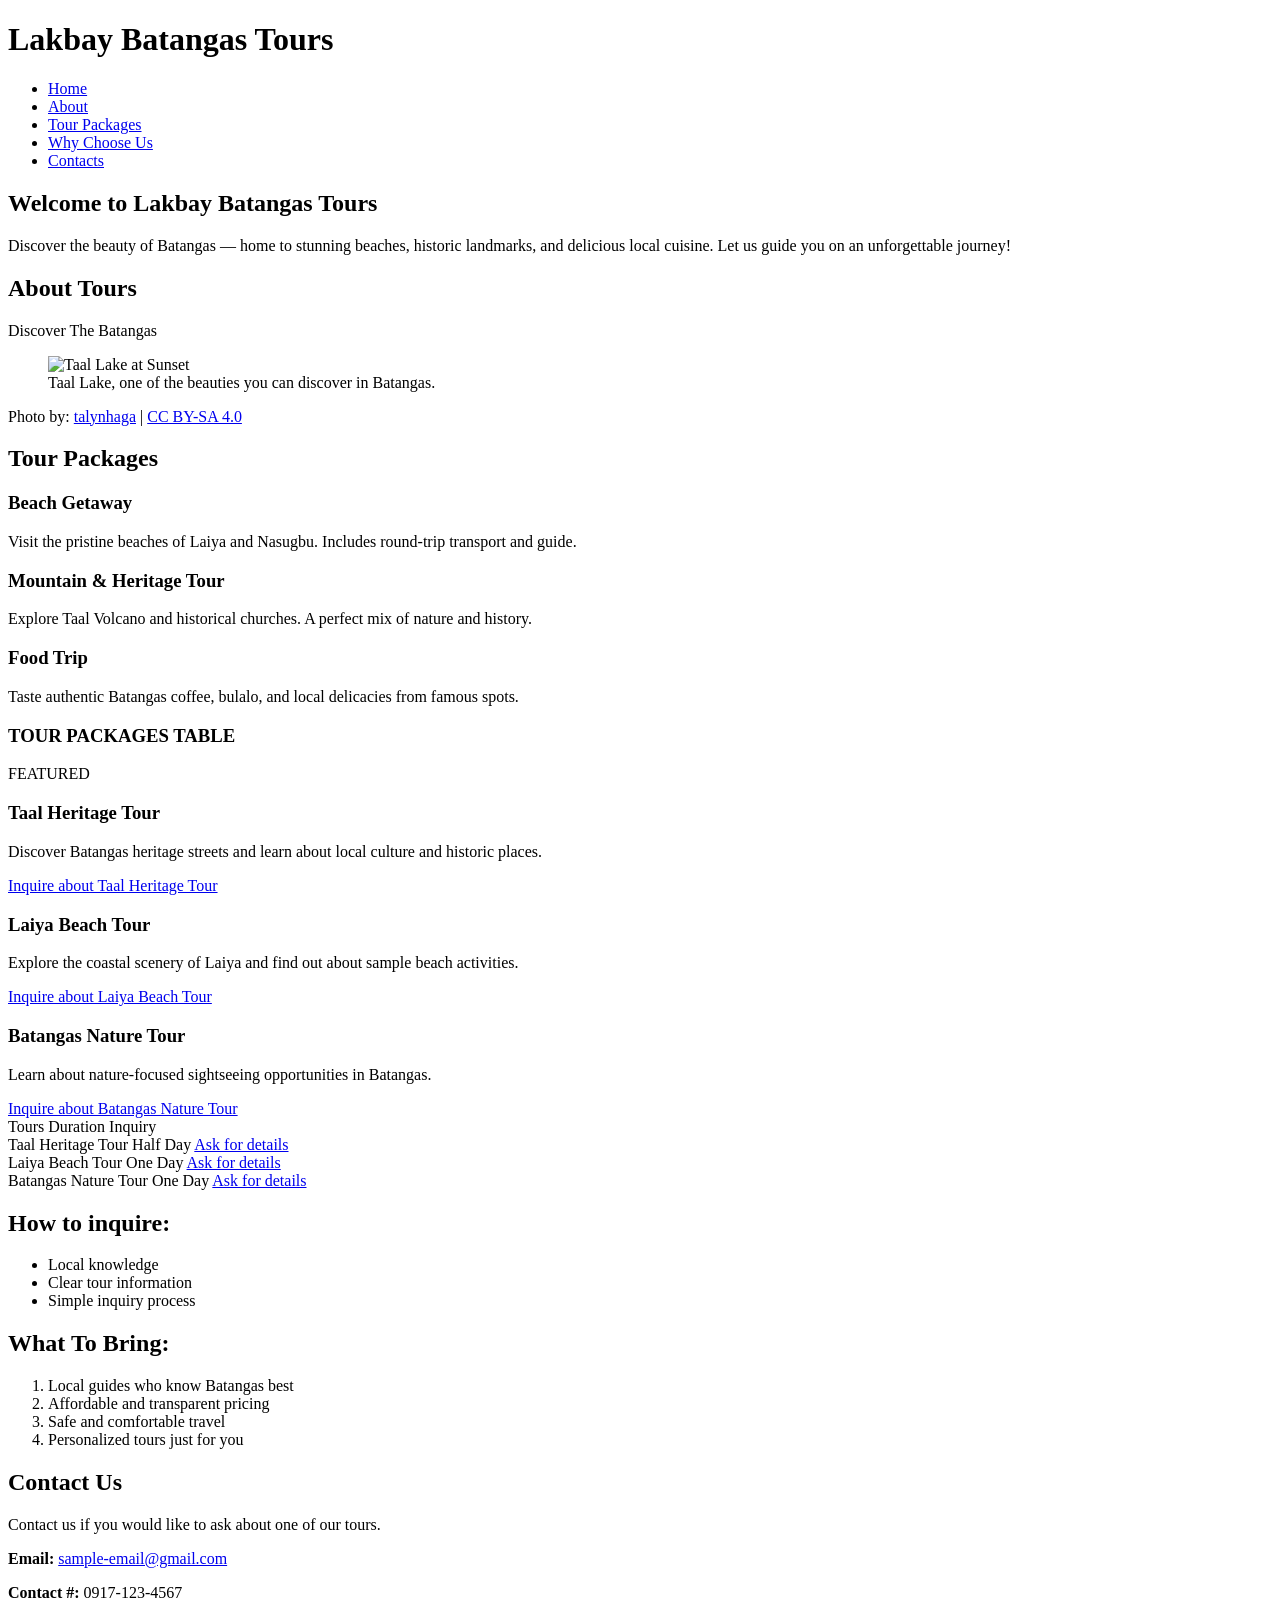
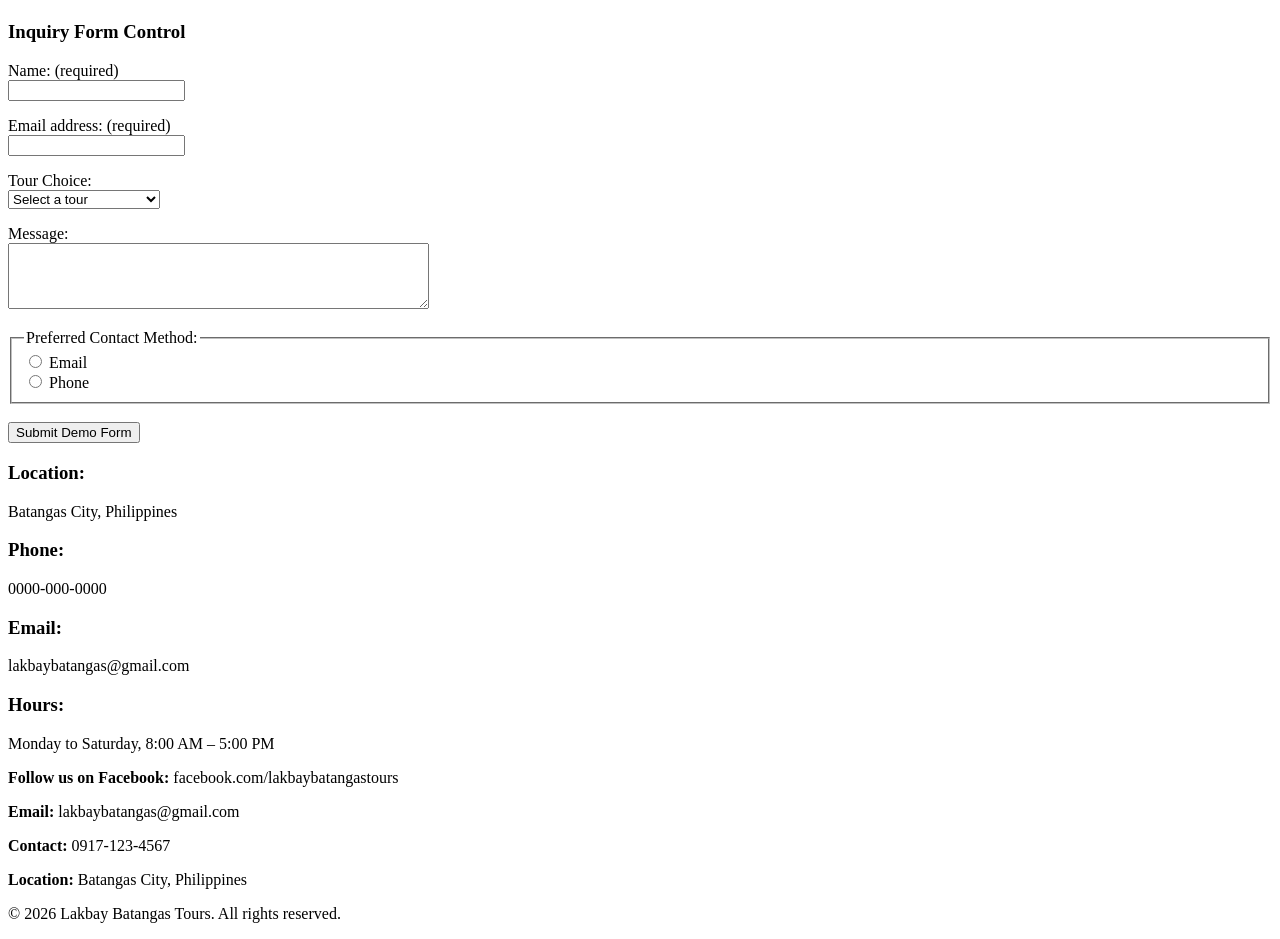
==== commit 33aeb36f: "upgrades  changes" ====
--- a/index.html
+++ b/index.html
@@ -10,9 +10,9 @@
 
 <header>
     <h1>Lakbay Batangas Tours</h1>
+   
 </header>
-
-  <nav aria-label="Main Navigation">
+ <nav aria-label="Main Navigation">
         <ul>
             <li><a href="#home">Home</a></li> 
             <li><a href="#about">About</a></li>
@@ -28,23 +28,21 @@
         <p>Discover the beauty of Batangas — home to stunning beaches, historic landmarks, and delicious local cuisine. Let us guide you on an unforgettable journey!</p>
     </section>
 
-    <section id="about">
-        <h2>About Our Tours</h2>
-        <p>Discover The Batangas</p>
-
-        <figure>
-            <img src="assets/images/taal-lake.jpg" alt="Taal Lake at Sunset" width="600" height="300">
-            <figcaption>Taal Lake, one of the beauties you can discover in Batangas.</figcaption>
-        </figure>
-        <p>Photo by: <a href="https://commons.wikimedia.org/wiki/File:Taal_Lake.jpg">talynhaga</a> | <a href="https://creativecommons.org/licenses/by-sa/4.0/">CC BY-SA 4.0</a></p>
-    
-    
-      </section>
+   <section id="about">
+    <h2>About  Tours</h2>
+    <p>Discover The Batangas</p>
+
+    <figure>
+        <img src="assets/images/taal-lake.jpg" alt="Taal Lake at Sunset">
+        <figcaption>Taal Lake, one of the beauties you can discover in Batangas.</figcaption>
+    </figure>
+    <p class="photo-credit">Photo by: <a href="https://commons.wikimedia.org/wiki/File:Taal_Lake.jpg" target="_blank">talynhaga</a> | <a href="https://creativecommons.org/licenses/by-sa/4.0/" target="_blank">CC BY-SA 4.0</a></p>
+</section>
      
    
 
 <section id="packages">
-     <div class="featured-label">FEATURED</div>
+
 
     <h2>Tour Packages</h2>
 
@@ -58,15 +56,13 @@
     <p>Taste authentic Batangas coffee, bulalo, and local delicacies from famous spots.</p>
 
     <h3>TOUR PACKAGES TABLE</h3>
-
-   
-
+    
     <div class="tour-grid">
 
         <article class="tour-card featured-tour">
-
-            
-
+ <div class="featured-label">FEATURED</div>
+            
+     
             <h3>Taal Heritage Tour</h3>
             <p>
                 Discover Batangas heritage streets and
@@ -100,38 +96,29 @@
 
     </div>
 </section>
-
+ </div>
+    <div class="tour-table-container">
+    <div class="tour-row header-row">
+        <span>Tours</span>
+        <span>Duration</span>
+        <span>Inquiry</span>
+    </div>
+    <div class="tour-row">
+        <span class="tour-name">Taal Heritage Tour</span>
+        <span>Half Day</span>
+        <a href="#contact" class="tour-btn">Ask for details</a>
+    </div>
+    <div class="tour-row">
+        <span class="tour-name">Laiya Beach Tour</span>
+        <span>One Day</span>
+        <a href="#contact" class="tour-btn">Ask for details</a>
+    </div>
+    <div class="tour-row">
+        <span class="tour-name">Batangas Nature Tour</span>
+        <span>One Day</span>
+        <a href="#contact" class="tour-btn">Ask for details</a>
   </div>
-   <section>
-    
-        <table>
-          <thead>
-            <tr>
-              <th>Tours</th>
-              <th>Duration</th>
-              <th>Inquiry</th>
-            </tr>
-          </thead>
-          <tbody>
-            <tr>
-              <td>Taal Heritage Tour</td>
-              <td>Half Day</td>
-              <td><a href="#contact">Ask for details</a></td>
-            </tr>
-            <tr>
-              <td>Laiya Beach Tour</td>
-              <td>One Day</td>
-              <td><a href="#contact">Ask for details</a></td>
-            </tr>
-            <tr>
-              <td>Batangas Nature Tour</td>
-              <td>One Day</td>
-              <td><a href="#contact">Ask for details</a></td>
-            </tr>
-          </tbody>
-        </table>
-    </section>
-
+      
     <section id="why">
         <h2>How to inquire:</h2>
         <ul>
@@ -201,9 +188,11 @@
             <h3>Phone:</h3>
             <p>0000-000-0000</p>
             
-            <h3>Email:lakbay gmial.com</h3>
+            <h3>Email:</h3>
             <p>lakbaybatangas@gmail.com</p>
-   
+            
+            <h3>Hours:</h3>
+            <p>Monday to Saturday, 8:00 AM – 5:00 PM</p>
         </div>
     </section>
 </main>
@@ -219,4 +208,4 @@
 </footer>
 
 </body>
-</html>
+</html>
